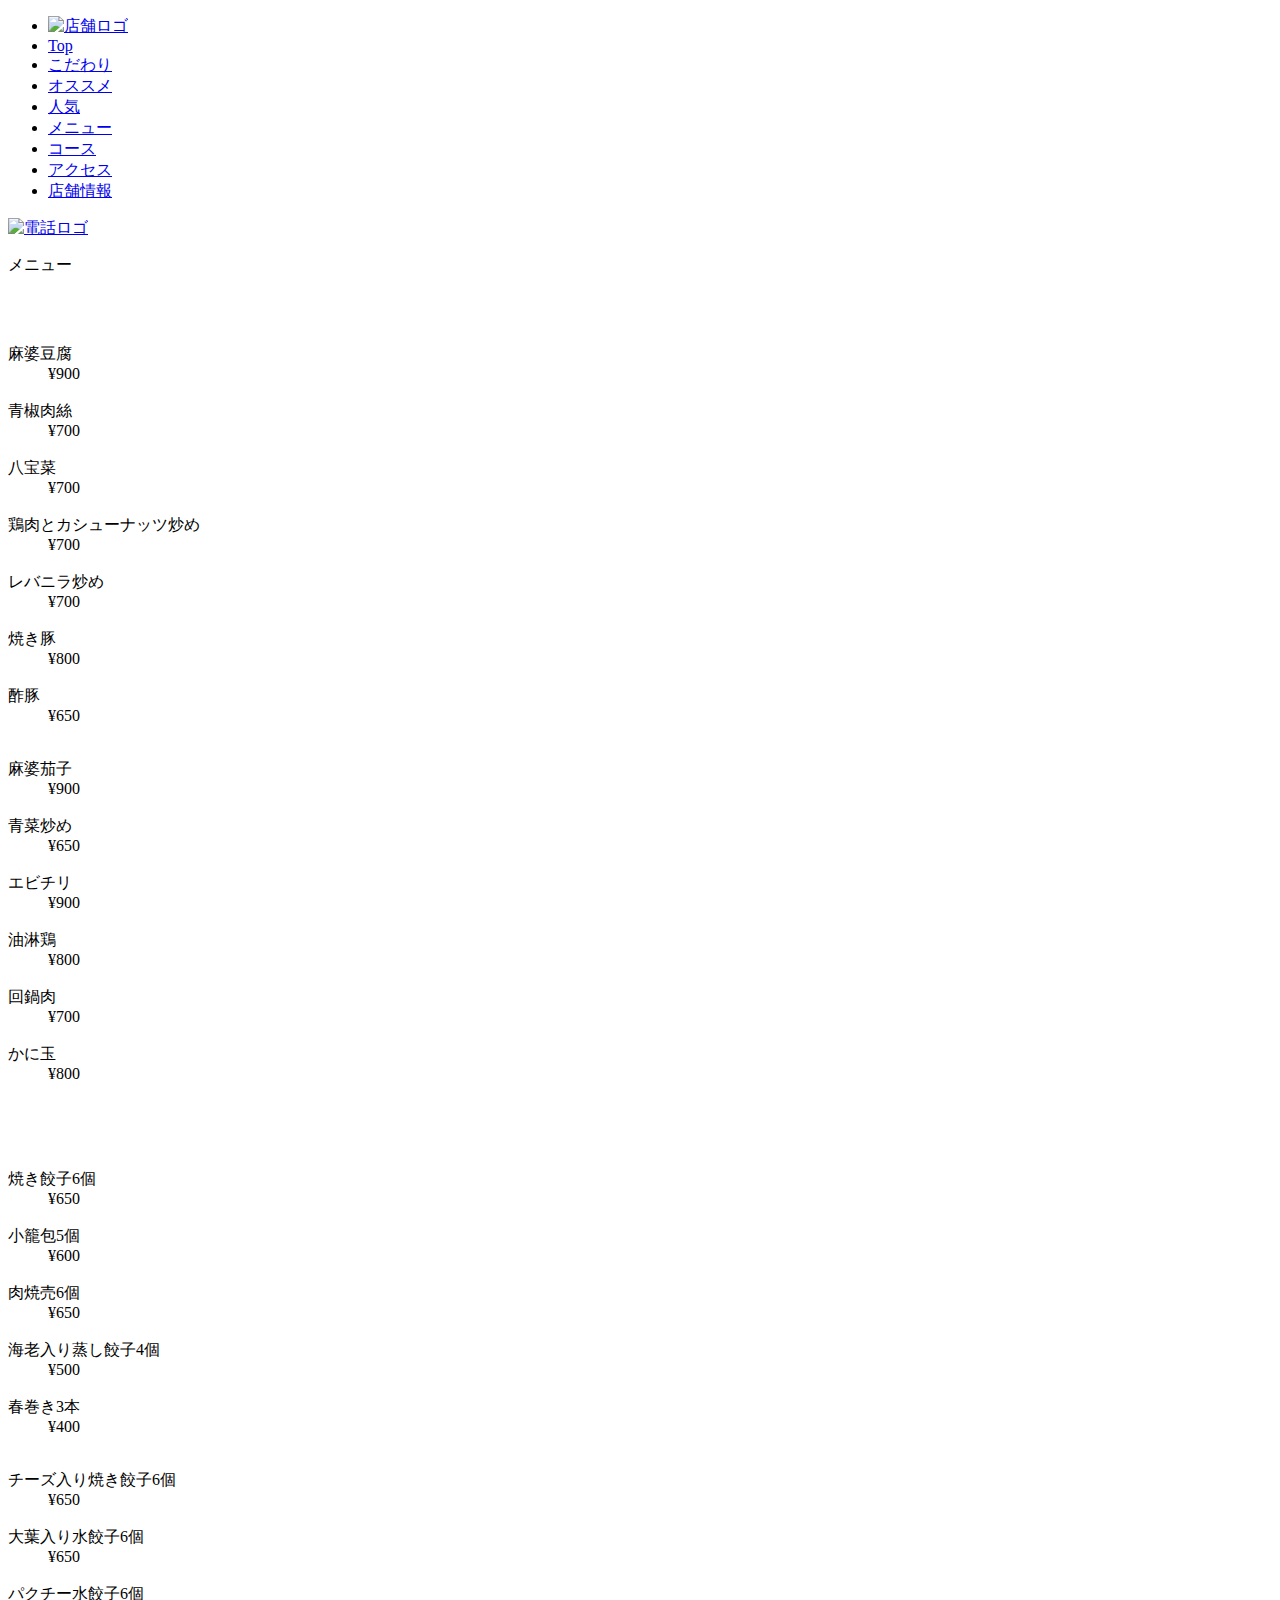
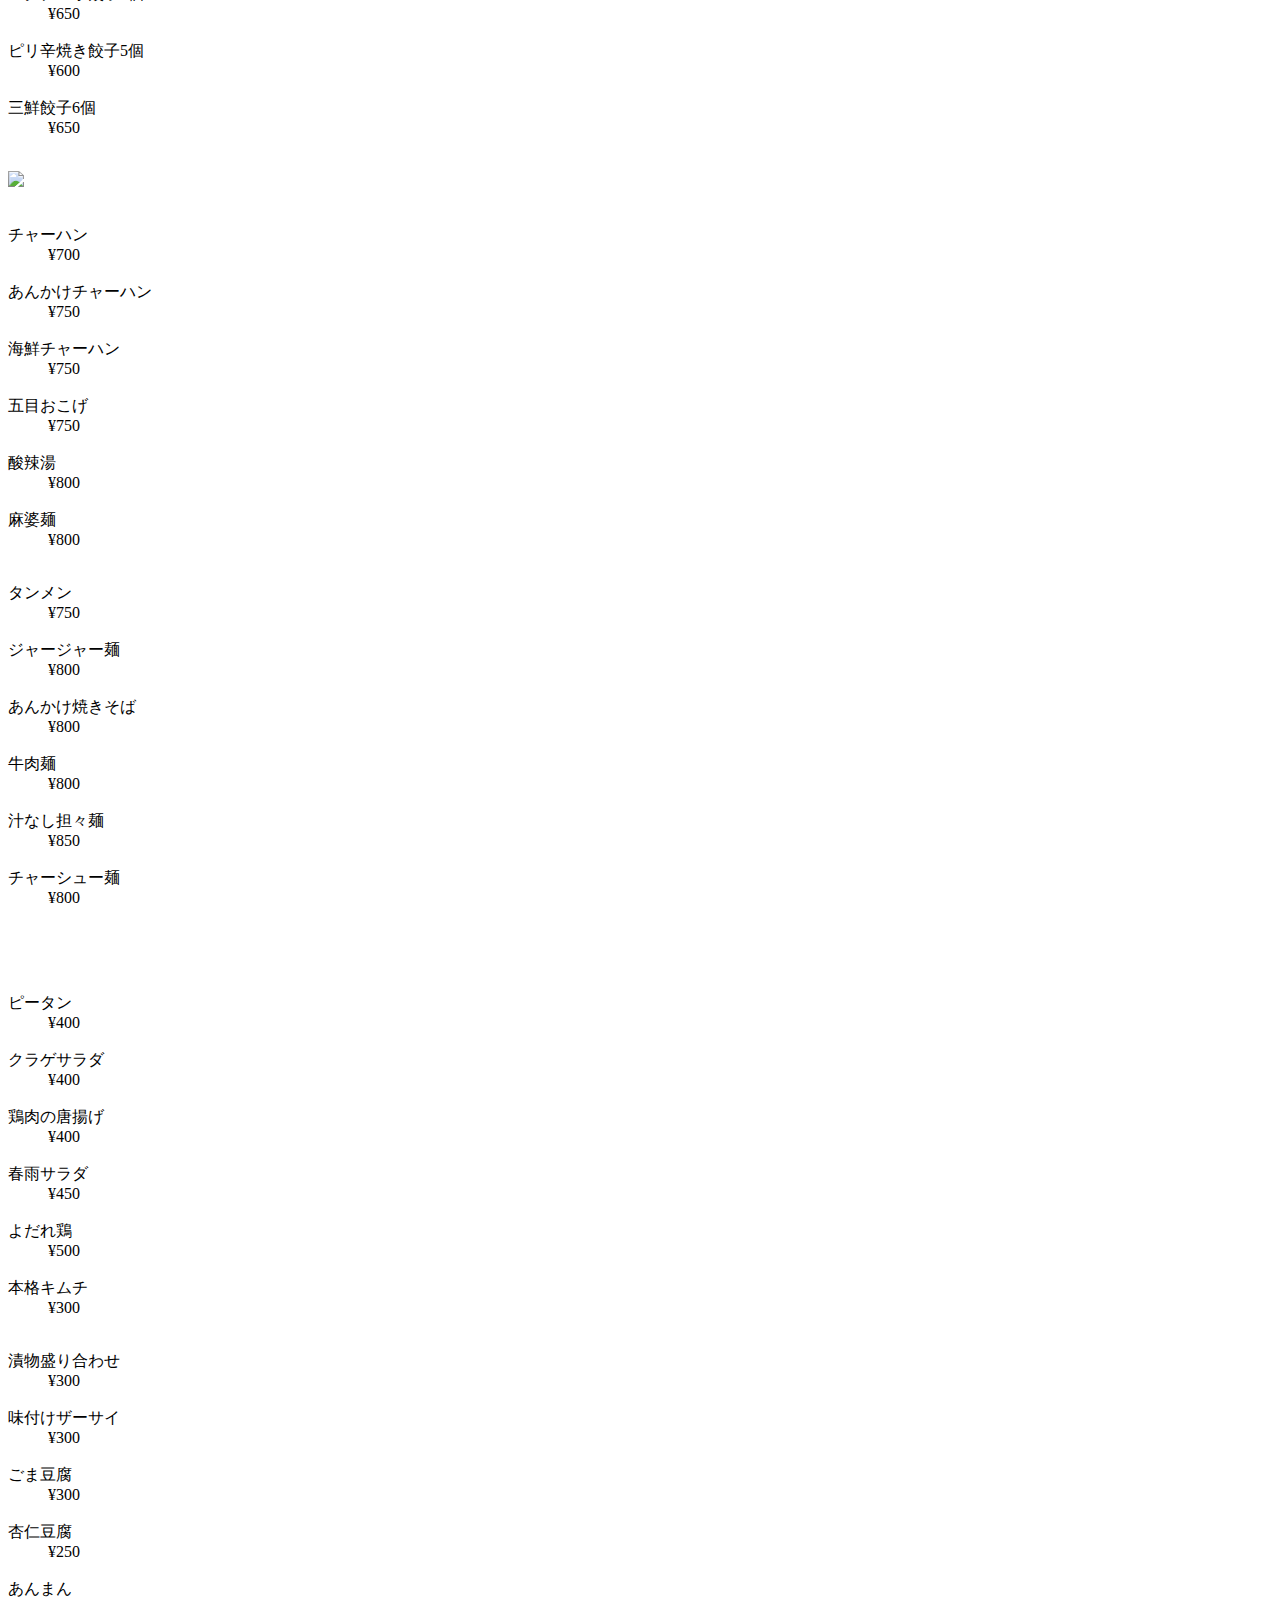
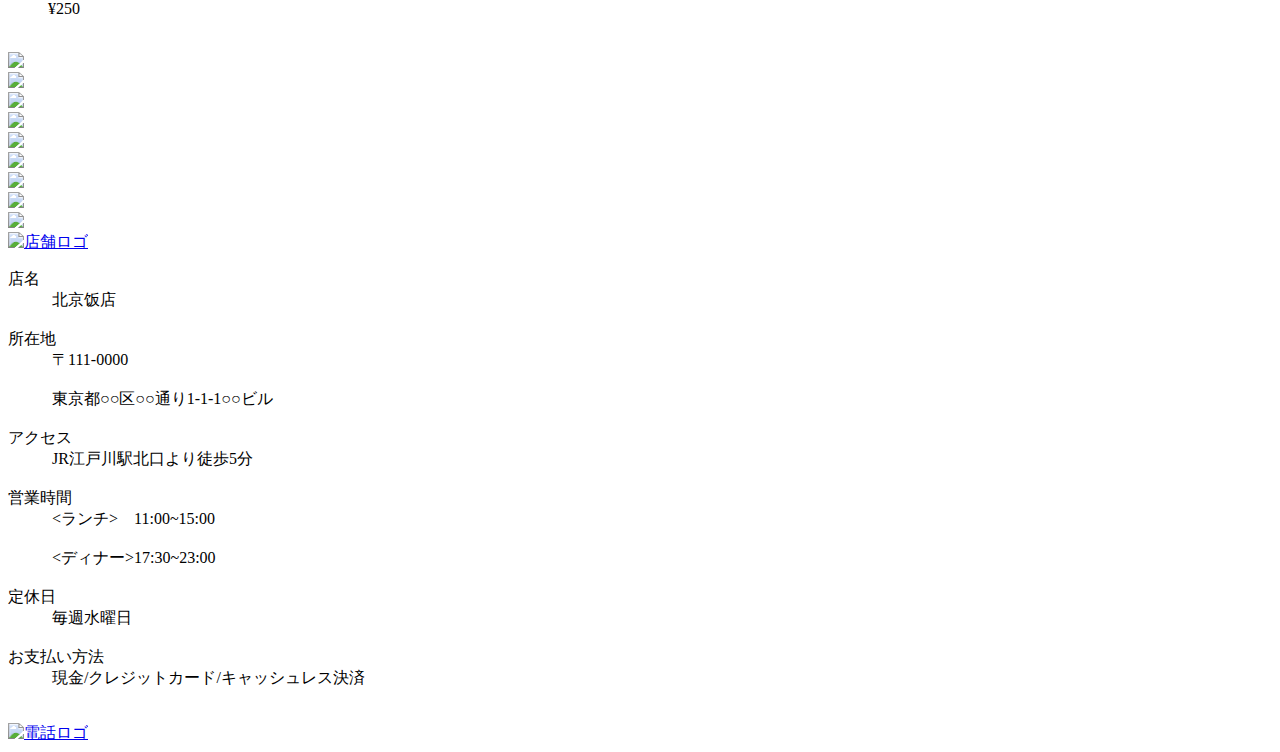
==== menus.html @ 807fe733 "Create menus.html" ====
<!DOCTYPE html>
<html>
<head>
  <meta charset="utf-8">
  <meta name="viewport" content=""width=device-width, initial-scale=1.0"">
  <title> メニュー</title>
  <link rel="stylesheet" href="menus.css">
  <link href="https://fonts.googleapis.com/css2?family=Noto+Serif+JP:wght@500&family=Sawarabi+Gothic&display=swap" rel="stylesheet">
  <script src="https://kit.fontawesome.com/7ccfa00b7f.js" crossorigin="anonymous"></script>
  <link rel="stylesheet" href="https://cdn.jsdelivr.net/bxslider/4.2.12/jquery.bxslider.css">
  <script src="https://ajax.googleapis.com/ajax/libs/jquery/3.1.1/jquery.min.js"></script>
  <script src="https://cdn.jsdelivr.net/bxslider/4.2.12/jquery.bxslider.min.js"></script>

  <script>
    $(document).ready(function(){
      $('.slider').bxSlider();
    });
  </script>


</head>
  <body>
    <div class="top">
      <div class="topmain">
        <div class="top1">
          <div class="topbar">
            <ul>
              <li>
                <div class="reslogo">
                  <a href="index.html">
                   <img src="reslogonew.png" alt="店舗ロゴ">
                  </a>
                </div>
               </li>
              <li><a href="index.html#top2" class="bar">Top</a></li>
              <li><a href="index.html#commitment" class="bar">こだわり</a></li>
              <li><a href="index.html#recommend" class="bar">オススメ</a></li>
              <li><a href="index.html#popularboxes" class="bar">人気</a></li>
              <li><a href="index.html#menu" class="bar">メニュー</a></li>
              <li><a href="index.html#course" class="bar">コース</a></li>
              <li><a href="index.html#access" class="bar">アクセス</a></li>
              <li><a href="index.html#info" class="bar">店舗情報</a></li>
            </ul>
              <a href="#"><img src="tellogo.png" alt="電話ロゴ" class="tel"></a>
          </div>
        </div>
      </div>
    </div>
    <div class="main">
      <div class="mainwrapper">
        <p class="underline2">メニュー</p>
        <div class="menubox">
          <div class="menuboxleft">
            <img src="カシューナッツ.jpg" alt="">
          </div>
          <div class="menuboxright">
            <img src="定番.png" alt="">
          </div>
        </div>
      </div>
      <div class="menulist">
        <div class="menulistleft half">
          <dl class="menu_price">
             <dt>麻婆豆腐</dt>
             <dd>¥900</dd>
             <br>
             <dt>青椒肉絲</dt>
             <dd>¥700</dd>
             <br>
             <dt>八宝菜</dt>
             <dd>¥700</dd>
             <br>
             <dt>鶏肉とカシューナッツ炒め</dt>
             <dd>¥700</dd>
             <br>
             <dt>レバニラ炒め</dt>
             <dd>¥700</dd>
             <br>
             <dt>焼き豚</dt>
             <dd>¥800</dd>
             <br>
             <dt>酢豚</dt>
             <dd>¥650</dd>
             <br>
          </dl>
        </div>
        <div class="menulistright half">
          <dl class="menu_price">
             <dt>麻婆茄子</dt>
             <dd>¥900</dd>
             <br>
             <dt>青菜炒め</dt>
             <dd>¥650</dd>
             <br>
             <dt>エビチリ</dt>
             <dd>¥900</dd>
             <br>
             <dt>油淋鶏</dt>
             <dd>¥800</dd>
             <br>
             <dt>回鍋肉</dt>
             <dd>¥700</dd>
             <br>
             <dt>かに玉</dt>
             <dd>¥800</dd>
             <br>
          </dl>
        </div>
      </div>
      <div class="menubox">
        <div class="menuboxleft2">
          <img src="点心.png" alt="">
        </div>
        <div class="menuboxright2">
          <img src="小籠包.jpg" alt="">
        </div>
      </div>
      <div class="menulist2">
        <div class="menulistleft half">
          <dl class="menu_price2">
             <dt>焼き餃子6個</dt>
             <dd> ¥650</dd>
             <br>
             <dt>小籠包5個</dt>
             <dd> ¥600</dd>
             <br>
             <dt>肉焼売6個</dt>
             <dd> ¥650</dd>
             <br>
             <dt>海老入り蒸し餃子4個</dt>
             <dd> ¥500</dd>
             <br>
             <dt>春巻き3本</dt>
             <dd> ¥400</dd>
             <br>
          </dl>
        </div>
        <div class="menulistright half">
          <dl class="menu_price2">
             <dt>チーズ入り焼き餃子6個</dt>
             <dd> ¥650</dd>
             <br>
             <dt>大葉入り水餃子6個</dt>
             <dd> ¥650</dd>
             <br>
             <dt>パクチー水餃子6個</dt>
             <dd> ¥650</dd>
             <br>
             <dt>ピリ辛焼き餃子5個</dt>
             <dd> ¥600</dd>
             <br>
             <dt>三鮮餃子6個</dt>
             <dd> ¥650</dd>
             <br>
          </dl>
        </div>
      </div>
      <div class="menubox">
        <div class="menuboxleft">
          <img src="チャーハン.jpg" id="chaofan">
        </div>
        <div class="menuboxright">
          <img src="ご飯.png" alt="">
        </div>
      </div>
      <div class="menulist" id="chaofan">
        <div class="menulistleft half">
          <dl class="menu_price">
             <dt>チャーハン</dt>
             <dd> ¥700</dd>
             <br>
             <dt>あんかけチャーハン</dt>
             <dd> ¥750</dd>
             <br>
             <dt>海鮮チャーハン</dt>
             <dd> ¥750</dd>
             <br>
             <dt>五目おこげ</dt>
             <dd> ¥750</dd>
             <br>
             <dt>酸辣湯</dt>
             <dd> ¥800</dd>
             <br>
             <dt>麻婆麺</dt>
             <dd> ¥800</dd>
             <br>
          </dl>
        </div>
        <div class="menulistright half">
          <dl class="menu_price">
             <dt>タンメン</dt>
             <dd> ¥750</dd>
             <br>
             <dt>ジャージャー麺</dt>
             <dd> ¥800</dd>
             <br>
             <dt>あんかけ焼きそば</dt>
             <dd> ¥800</dd>
             <br>
             <dt>牛肉麺</dt>
             <dd> ¥800</dd>
             <br>
             <dt>汁なし担々麺</dt>
             <dd> ¥850</dd>
             <br>
             <dt>チャーシュー麺</dt>
             <dd> ¥800</dd>
             <br>
          </dl>
        </div>
      </div>
      <div class="menubox">
        <div class="menuboxleft2">
          <img src="小皿.png" alt="">
        </div>
        <div class="menuboxright2">
          <img src="よだれどり.jpg" alt=""　class="pic4">
        </div>
      </div>
      <div class="menulist2">
        <div class="menulistleft half">
          <dl class="menu_price2">
             <dt>ピータン</dt>
             <dd> ¥400</dd>
             <br>
             <dt>クラゲサラダ</dt>
             <dd> ¥400</dd>
             <br>
             <dt>鶏肉の唐揚げ</dt>
             <dd> ¥400</dd>
             <br>
             <dt>春雨サラダ</dt>
             <dd> ¥450</dd>
             <br>
             <dt>よだれ鶏</dt>
             <dd> ¥500</dd>
             <br>
             <dt>本格キムチ</dt>
             <dd> ¥300</dd>
             <br>
          </dl>
        </div>
        <div class="menulistright half">
          <dl class="menu_price2">
             <dt>漬物盛り合わせ</dt>
             <dd> ¥300</dd>
             <br>
             <dt>味付けザーサイ</dt>
             <dd> ¥300</dd>
             <br>
             <dt>ごま豆腐</dt>
             <dd> ¥300</dd>
             <br>
             <dt>杏仁豆腐</dt>
             <dd> ¥250</dd>
             <br>
             <dt>あんまん</dt>
             <dd> ¥250</dd>
             <br>
          </dl>
        </div>
      </div>
    </div>
    <div class="slider">
     <div><img src="slidertop.jpg"></div>
     <div><img src="slider1.jpg"></div>
     <div><img src="slider2.jpg"></div>
     <div><img src="slider3.jpg"></div>
     <div><img src="胡麻団子.jpg"></div>
     <div><img src="青菜炒め.jpg"></div>
     <div><img src="レバニラ.jpg"></div>
     <div><img src="春巻き.jpg"></div>
     <div><img src="酸辣湯.jpg"></div>
    </div>
    <div class="info">
      <div class="infomain">
        <div class="infodetail">
          <a href="index.html">
           <img src="reslogonew.png" alt="店舗ロゴ" id="info">
          </a>
        </div>
        <dl class="infodetailcontents">
            <dt>店名</dt>
            <dd><span>&nbsp</span>北京饭店</dd>
            <br>
            <dt>所在地</dt>
            <dd><span>&nbsp</span>〒111-0000</dd>
            <dt>&nbsp</dt>
            <dd><span>&nbsp</span>東京都○○区○○通り1-1-1○○ビル</dd>
            <br>
            <dt>アクセス</dt>
            <dd><span>&nbsp</span>JR江戸川駅北口より徒歩5分</dd>
            <br>
            <dt>営業時間</dt>
            <dd><span>&nbsp</span><ランチ>　11:00~15:00</dd>
            <dt>&nbsp</dt>
            <dd><span>&nbsp</span><ディナー>17:30~23:00</dd>
            <br>
            <dt>定休日</dt>
            <dd><span>&nbsp</span>毎週水曜日</dd>
            <br>
            <dt>お支払い方法</dt>
            <dd><span>&nbsp</span>現金/クレジットカード/キャッシュレス決済</dd>
        </dl>
        <img src="line.png" alt="" class="line">
        <div class="infodetailcontents2">
          <a href="#"><img src="tellogo.png" alt="電話ロゴ" class="tel"></a>
        </div>
      </div>
    </div>
    <div id="page_top"><a href="#"></a>
    </div>
  </body>
</html>
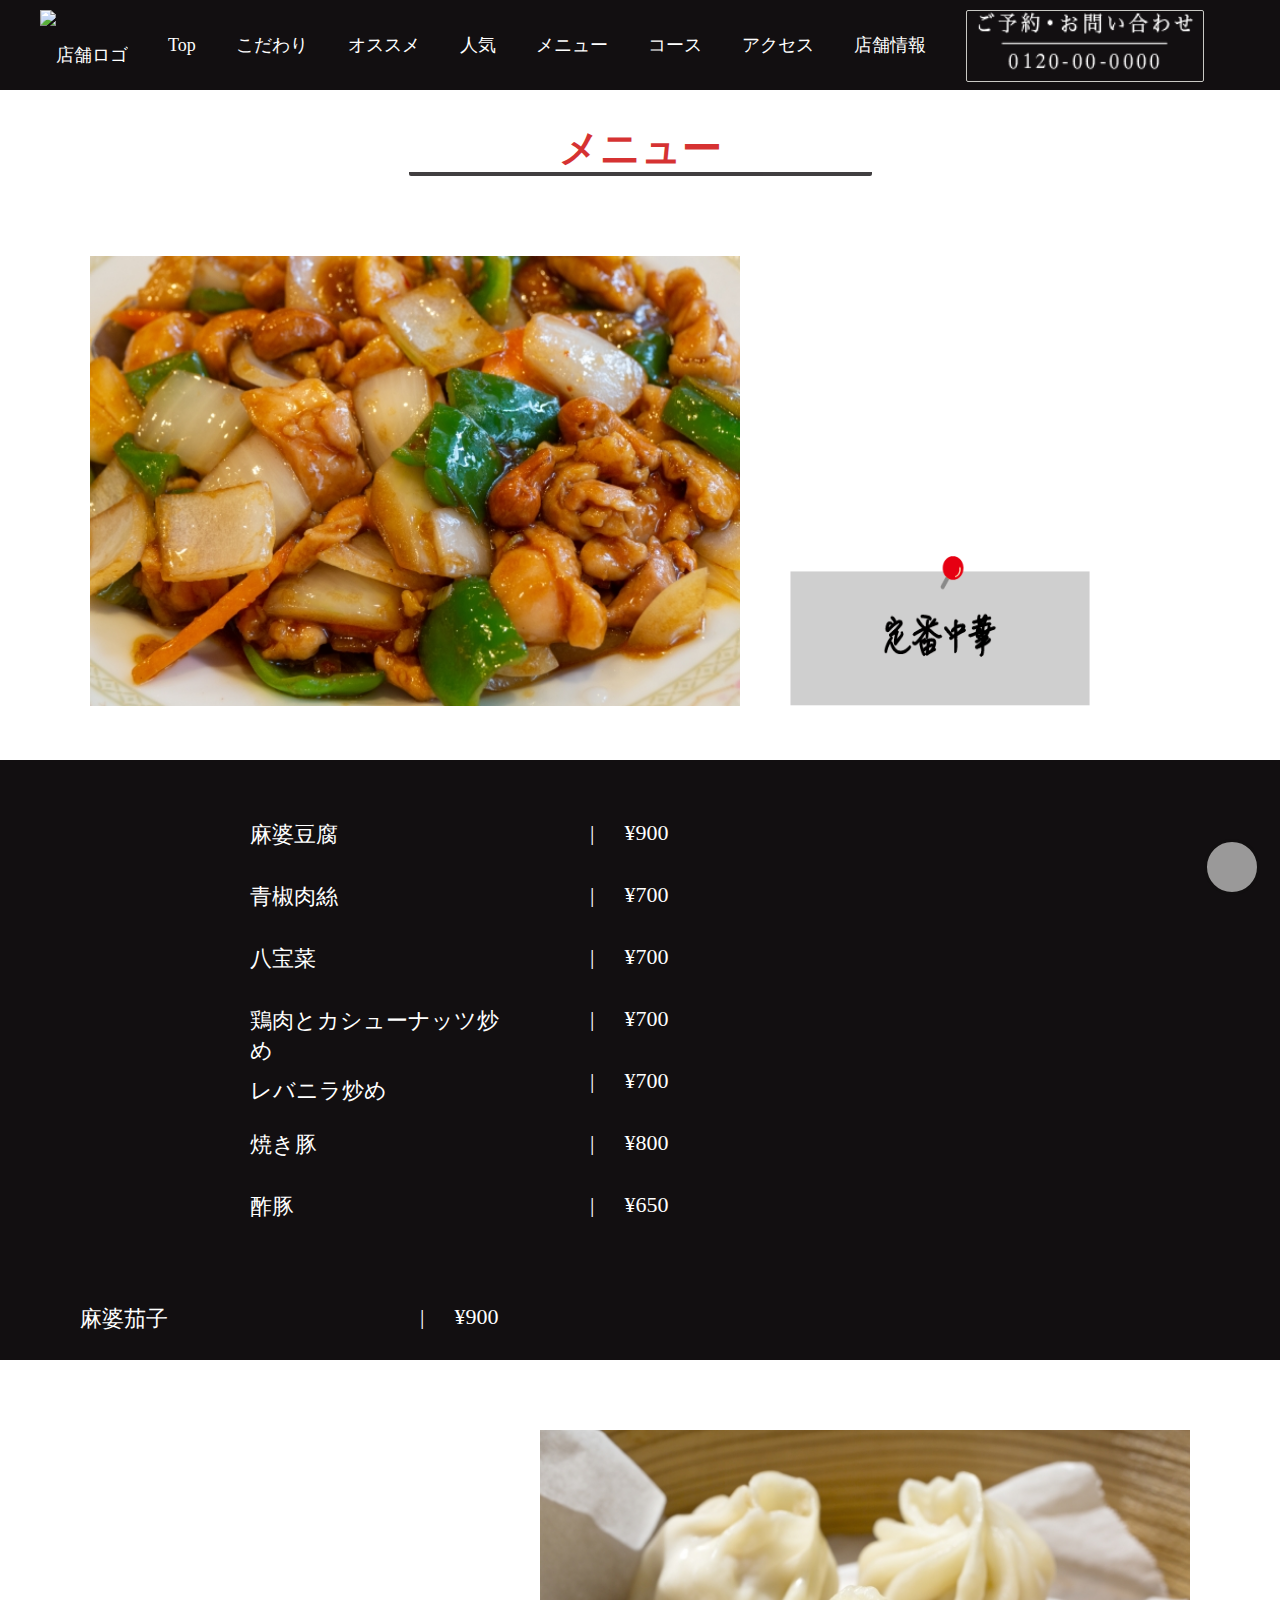
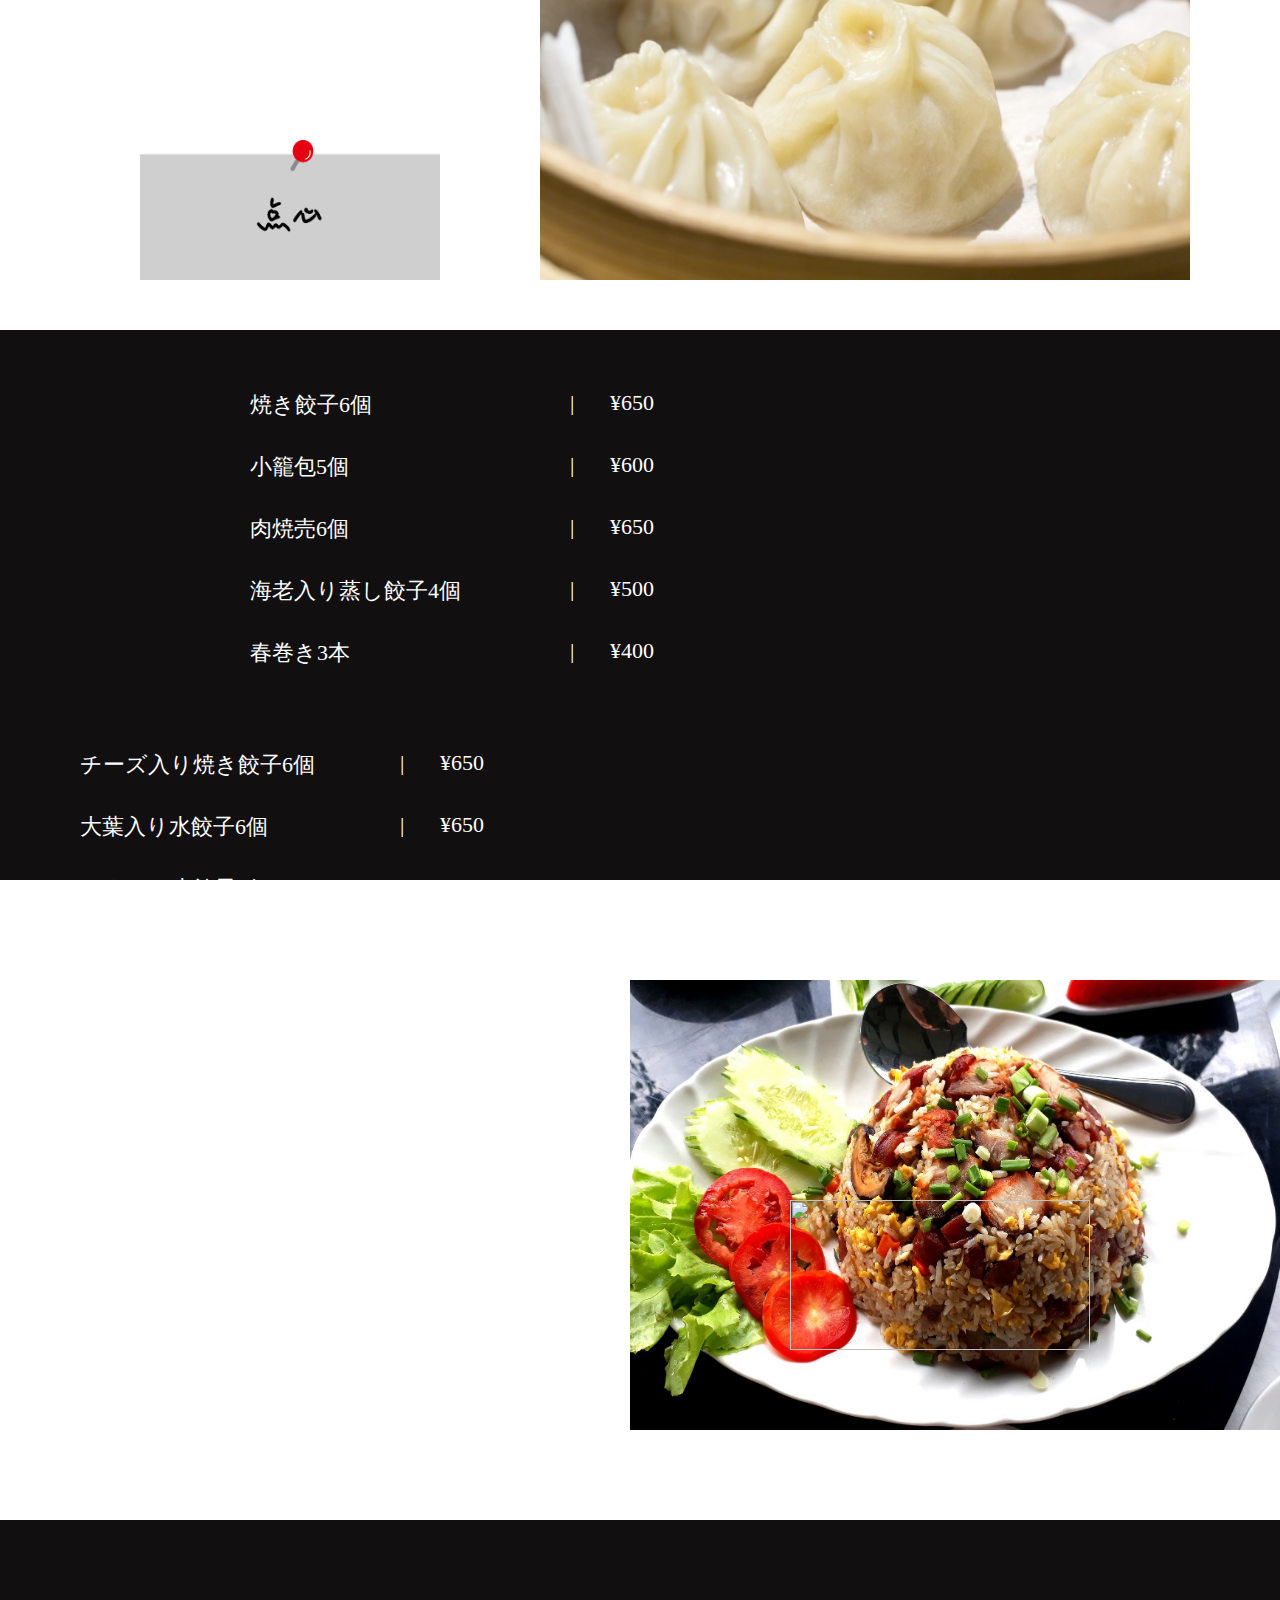
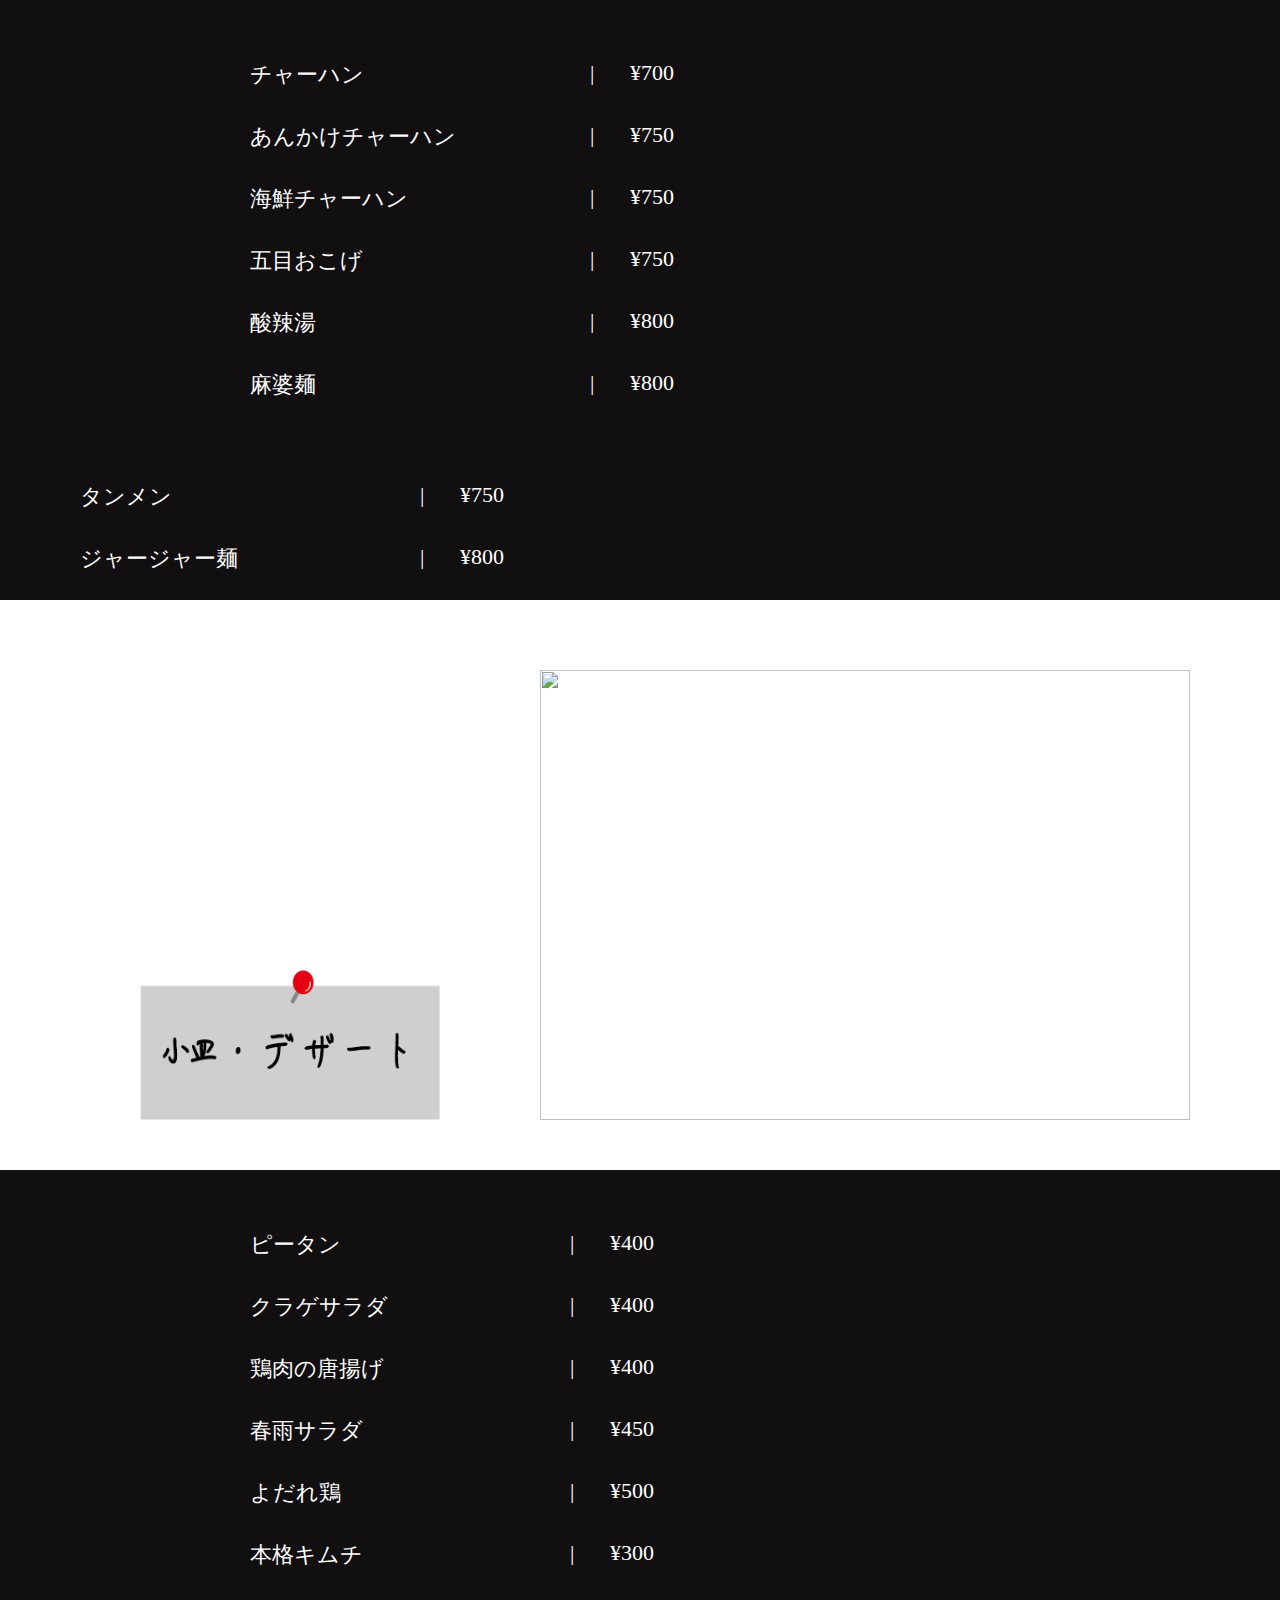
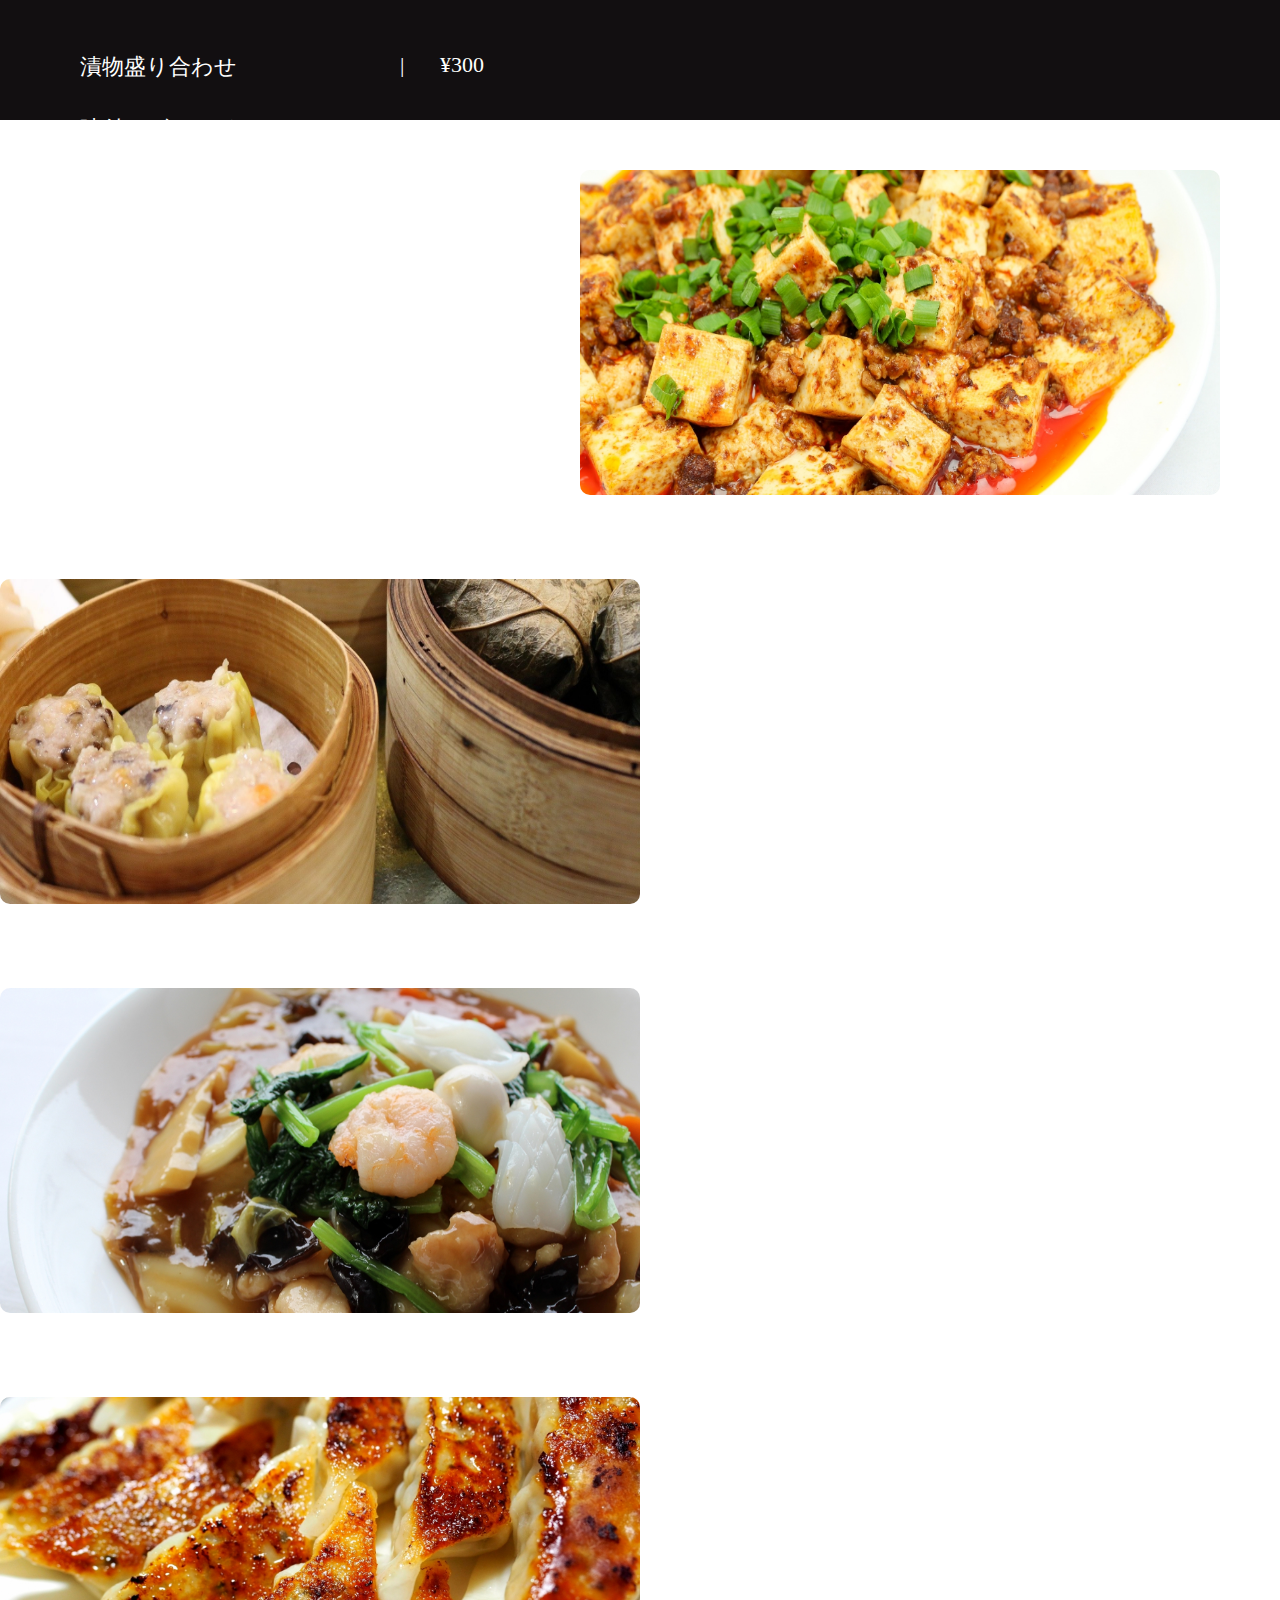
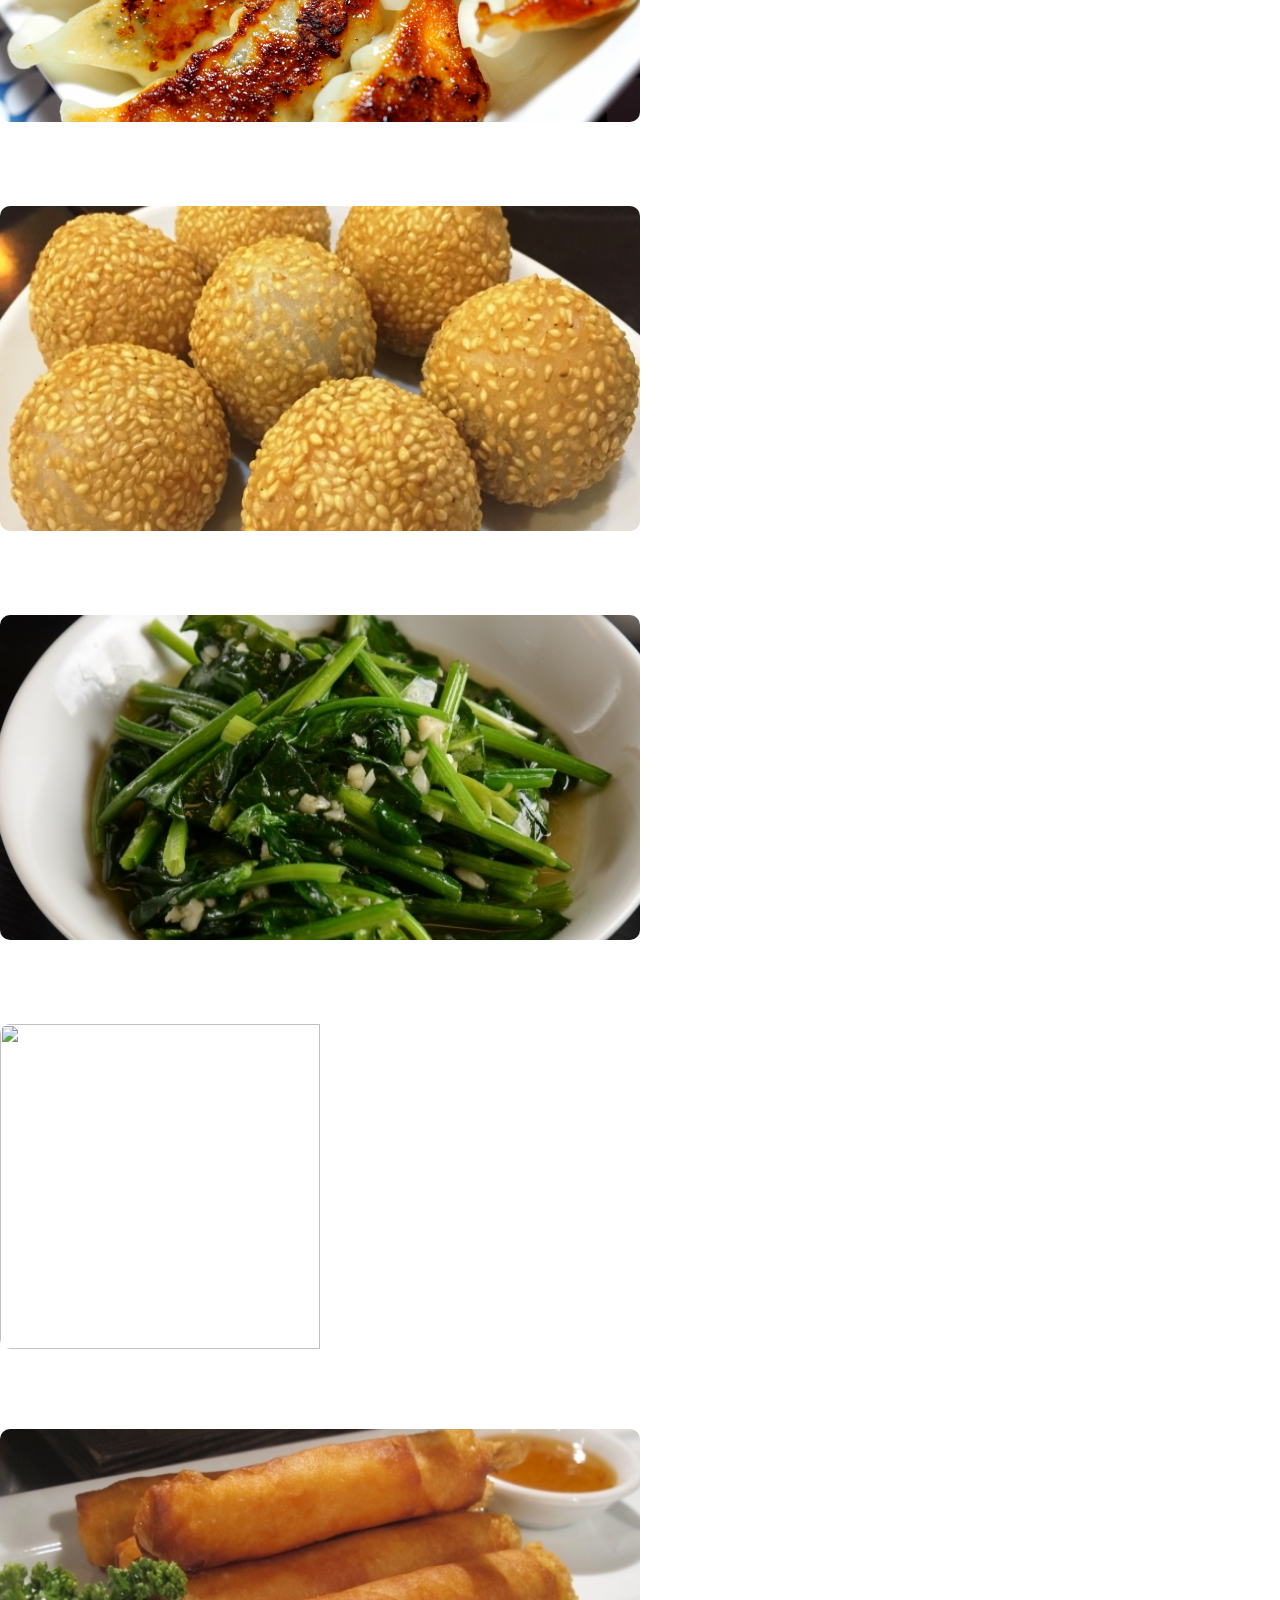
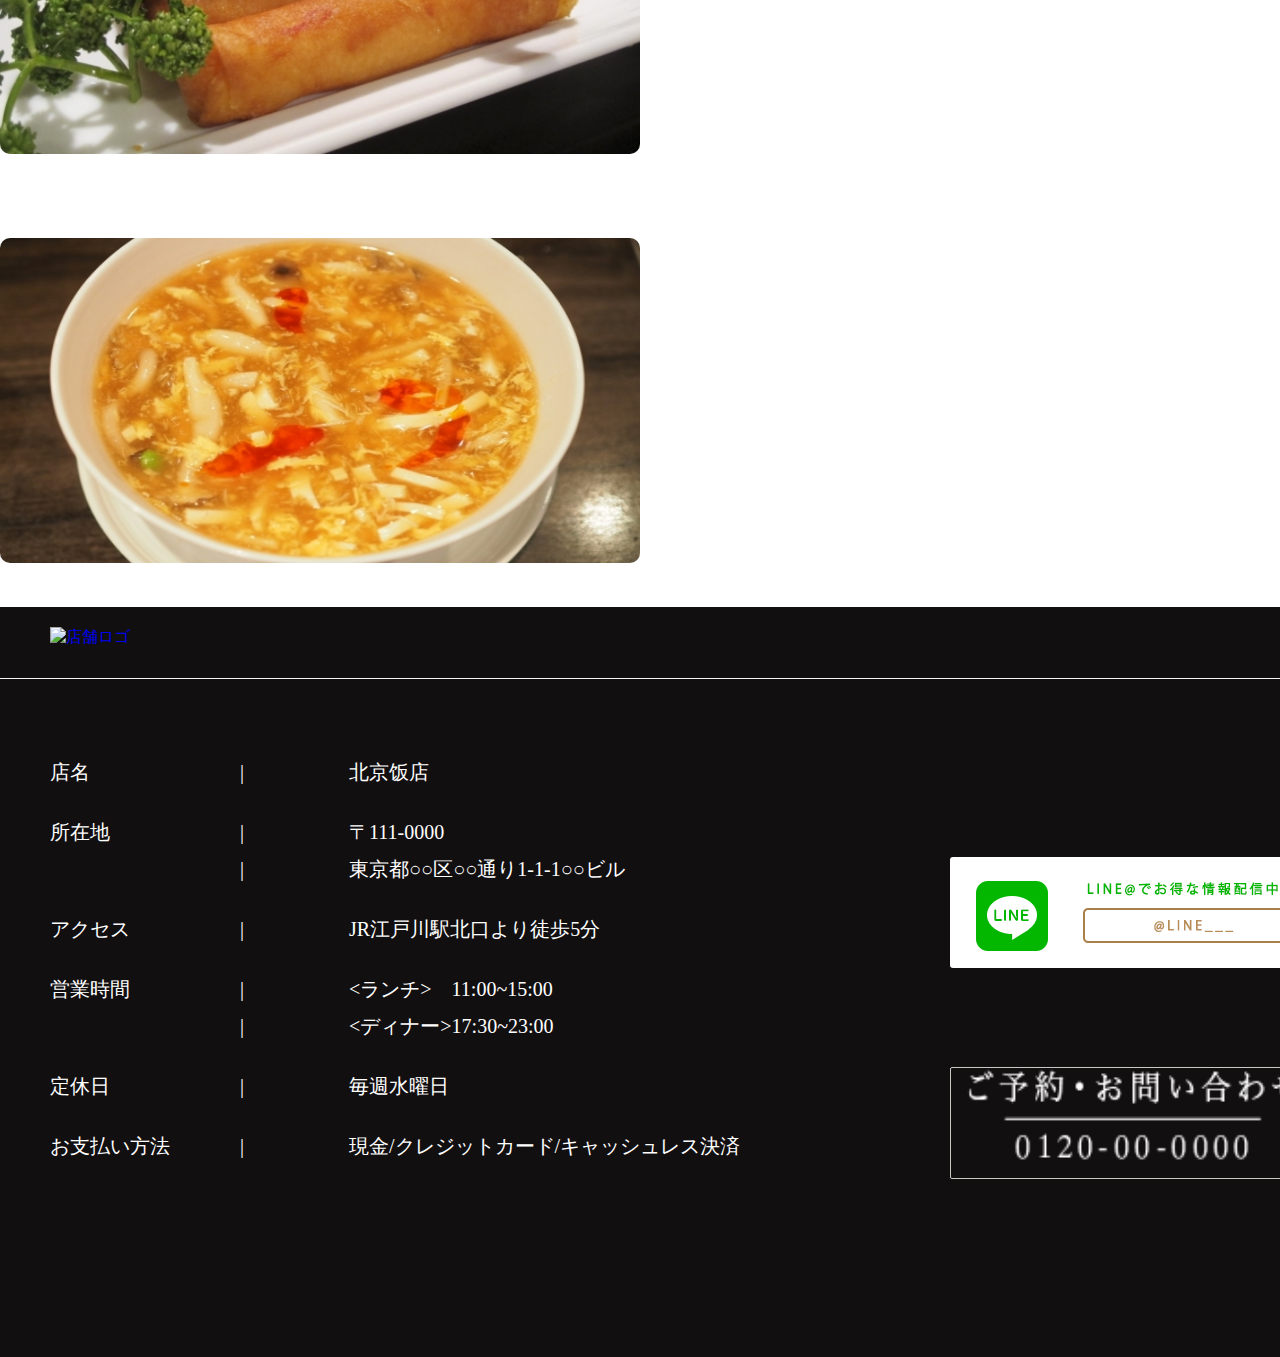
==== commit e07ee102: "Update menus.html" ====
--- a/menus.html
+++ b/menus.html
@@ -28,7 +28,7 @@
               <li>
                 <div class="reslogo">
                   <a href="index.html">
-                   <img src="reslogonew.png" alt="店舗ロゴ">
+                   <img src="https://github.com/yuanhua-c/chineserestaurant/blob/master/reslogonew.png?raw=true" alt="店舗ロゴ">
                   </a>
                 </div>
                </li>
@@ -276,7 +276,7 @@
       <div class="infomain">
         <div class="infodetail">
           <a href="index.html">
-           <img src="reslogonew.png" alt="店舗ロゴ" id="info">
+           <img src="https://github.com/yuanhua-c/chineserestaurant/blob/master/reslogonew.png?raw=true" alt="店舗ロゴ" id="info">
           </a>
         </div>
         <dl class="infodetailcontents">
--- a/menus.css
+++ b/menus.css
@@ -0,0 +1,339 @@
+a {
+  text-decoration: none;
+}
+
+* {
+  margin: auto;
+}
+
+li {
+  list-style: none;
+}
+
+.top {
+  width: 100%;
+  height: auto;
+  background-color: #120f11;
+}
+
+.top1 {
+  height: 90px;
+  margin: auto;
+  width: 1400px;
+}
+
+.topbar {
+  float: left;
+}
+
+.topbar ul {
+  float: left;
+}
+
+.topbar li {
+  float: left;
+  margin-right: 40px;
+  line-height: 90px;
+}
+
+.topbar li a {
+  color: white;
+  font-family: serif;
+  font-size: 18px;
+}
+
+.bar:hover {
+  border-bottom: 1px solid white;
+}
+
+.reslogo img {
+  height: 70px;
+  margin-top: 10px;
+}
+
+.reslogo {
+  height: 90px;
+}
+
+.tel{
+  height: 70px;
+  margin-top: 10px;
+  border: 1px solid #c9c9c4;
+  border-radius: 2px;
+}
+
+.main {
+  width: 100%;
+}
+
+.mainwrapper {
+  width: 1200px;
+  margin: auto;
+  height: 650px;
+  text-align:center;
+}
+
+.mainwrapper p {
+  font-size: 40px;
+  text-align: center;
+  display: inline-block;
+  color: #cc0000;
+  padding-top: 30px;
+  margin-bottom: 60px;
+  padding-left: 150px;
+  padding-right: 150px;
+  font-weight: bold;
+}
+
+.underline2 {
+  background:rgba(0, 0, 0, 0) linear-gradient(transparent 95%,  #120f11 0%);
+  opacity: 0.8;
+  border-radius: 2px;
+}
+
+.menubox {
+  width: 1200px;
+  height: 600px;
+  position: relative;
+  margin-top: 20px;
+}
+
+.menuboxleft {
+  width: 600px;
+  float: left;
+}
+
+.menuboxleft img {
+  width: 650px;
+  height: 450px;
+  margin-left: 50px;
+}
+
+.menuboxright img {
+  width: 300px;
+  height: 150px;
+  position: absolute;
+  top: 300px;
+  left: 750px;
+}
+
+.menuboxright p {
+  color: #120f11;
+  position: absolute;
+  top: 320px;
+  left: 670px;
+  text-align: left;
+}
+
+.menuboxright {
+  height: 600px;
+}
+
+.menulist {
+  background-color: #120f11;
+  color: white;
+  width: 100%;
+  height: 600px;
+  margin-top: 20px;
+}
+
+#chaofan {
+  padding-top: 80px;
+}
+
+.half {
+  width: 500px;
+  float: left;
+  font-size: 22px;
+  margin-top: 50px;
+}
+
+.menulistleft {
+  margin-left: 250px;
+}
+
+.menulistright {
+  margin-left: 80px;
+}
+
+dt {
+  float: left;
+  padding-top: 10px;
+  padding-right: 30px;
+  width: 270px;
+}
+
+dd::before {
+  content: "|";
+  padding-right: 30px;
+}
+
+dd {
+  padding-top: 10px;
+}
+
+.menulist span {
+  padding-left: 70px;
+}
+
+
+.menu_price2 dt {
+  float: left;
+  padding-top: 10px;
+  padding-right: 30px;
+  width: 250px;
+}
+
+.menuboxleft2 img {
+  width: 300px;
+  height: 150px;
+  position: absolute;
+  top: 350px;
+  left: 100px;
+}
+
+.menuboxright2 img {
+  width: 650px;
+  height: 450px;
+  position: absolute;
+  top: 50px;
+  left: 500px;
+}
+
+.menulist2 {
+  margin-top: -50px;
+  background-color: #120f11;
+  color: white;
+  width: 100%;
+  height: 550px;
+}
+
+.menulist2 span {
+  padding-left: 70px;
+}
+
+.menuboxright2 p {
+  color: #120f11;
+  position: absolute;
+  top: 400px;
+  left: 200px;
+  text-align: center;
+  font-size: 40px;
+}
+
+.info {
+  width: 100%;
+  position: relative;
+}
+
+.infomain {
+  margin: auto;
+  height: 750px;
+  background-color: #120f11;
+  color: white;
+}
+
+.infodetail {
+  text-align: left;
+  border-bottom: 1px solid #f6f6f6;
+}
+
+.infodetail img {
+  padding-top: 20px;
+  height: 80px;
+  margin-left: 50px;
+  margin-bottom: 30px;
+}
+
+.infodetailcontents {
+  color: white;
+  font-size: 20px;
+  margin-left: 50px;
+  text-align: left;
+  margin-top: 70px;
+  width: 860px;
+  float: left;
+}
+
+dt {
+  float: left;
+  margin-right: 40px;
+  width: 270px;
+}
+
+.infodetailcontents dt {
+  float: left;
+  margin-right: 40px;
+  width: 120px;
+}
+
+dd::before {
+  content: "|";
+}
+
+.infodetailcontents span {
+  margin-right: 70px;
+}
+
+.infodetailcontents2 img {
+  width: 365px;
+  height: 110px;
+  position: absolute;
+  top: 450px;
+  left: 950px;
+}
+
+.line {
+  position: absolute;
+  top: 250px;
+  left: 950px;
+  border-radius: 3px;
+}
+
+.slider {
+  margin-top: 10px;
+}
+
+.slider img {
+  width: 50%;
+  height: 325px;
+  border-radius: 10px;
+  margin-bottom: 40px;
+  margin-top: 40px;
+}
+
+
+#page_top{
+width: 50px;
+height: 50px;
+position: fixed;
+right: 20px;
+bottom: 5px;
+background: #f6f6f6;
+opacity: 0.6;
+border-radius: 50%;
+border: 3px solid #120f11;
+}
+#page_top a{
+position: relative;
+display: block;
+width: 50px;
+height: 50px;
+text-decoration: none;
+}
+#page_top a::before{
+font-family: "Font Awesome 5 Free";
+content: "\f102"; 
+font-weight: 900;
+font-size: 25px;
+color: #e60012;
+position: absolute;
+width: 25px;
+height: 25px;
+top: 0;
+bottom: 0;
+right: 0;
+left: 0;
+margin: auto;
+text-align: center;
+}
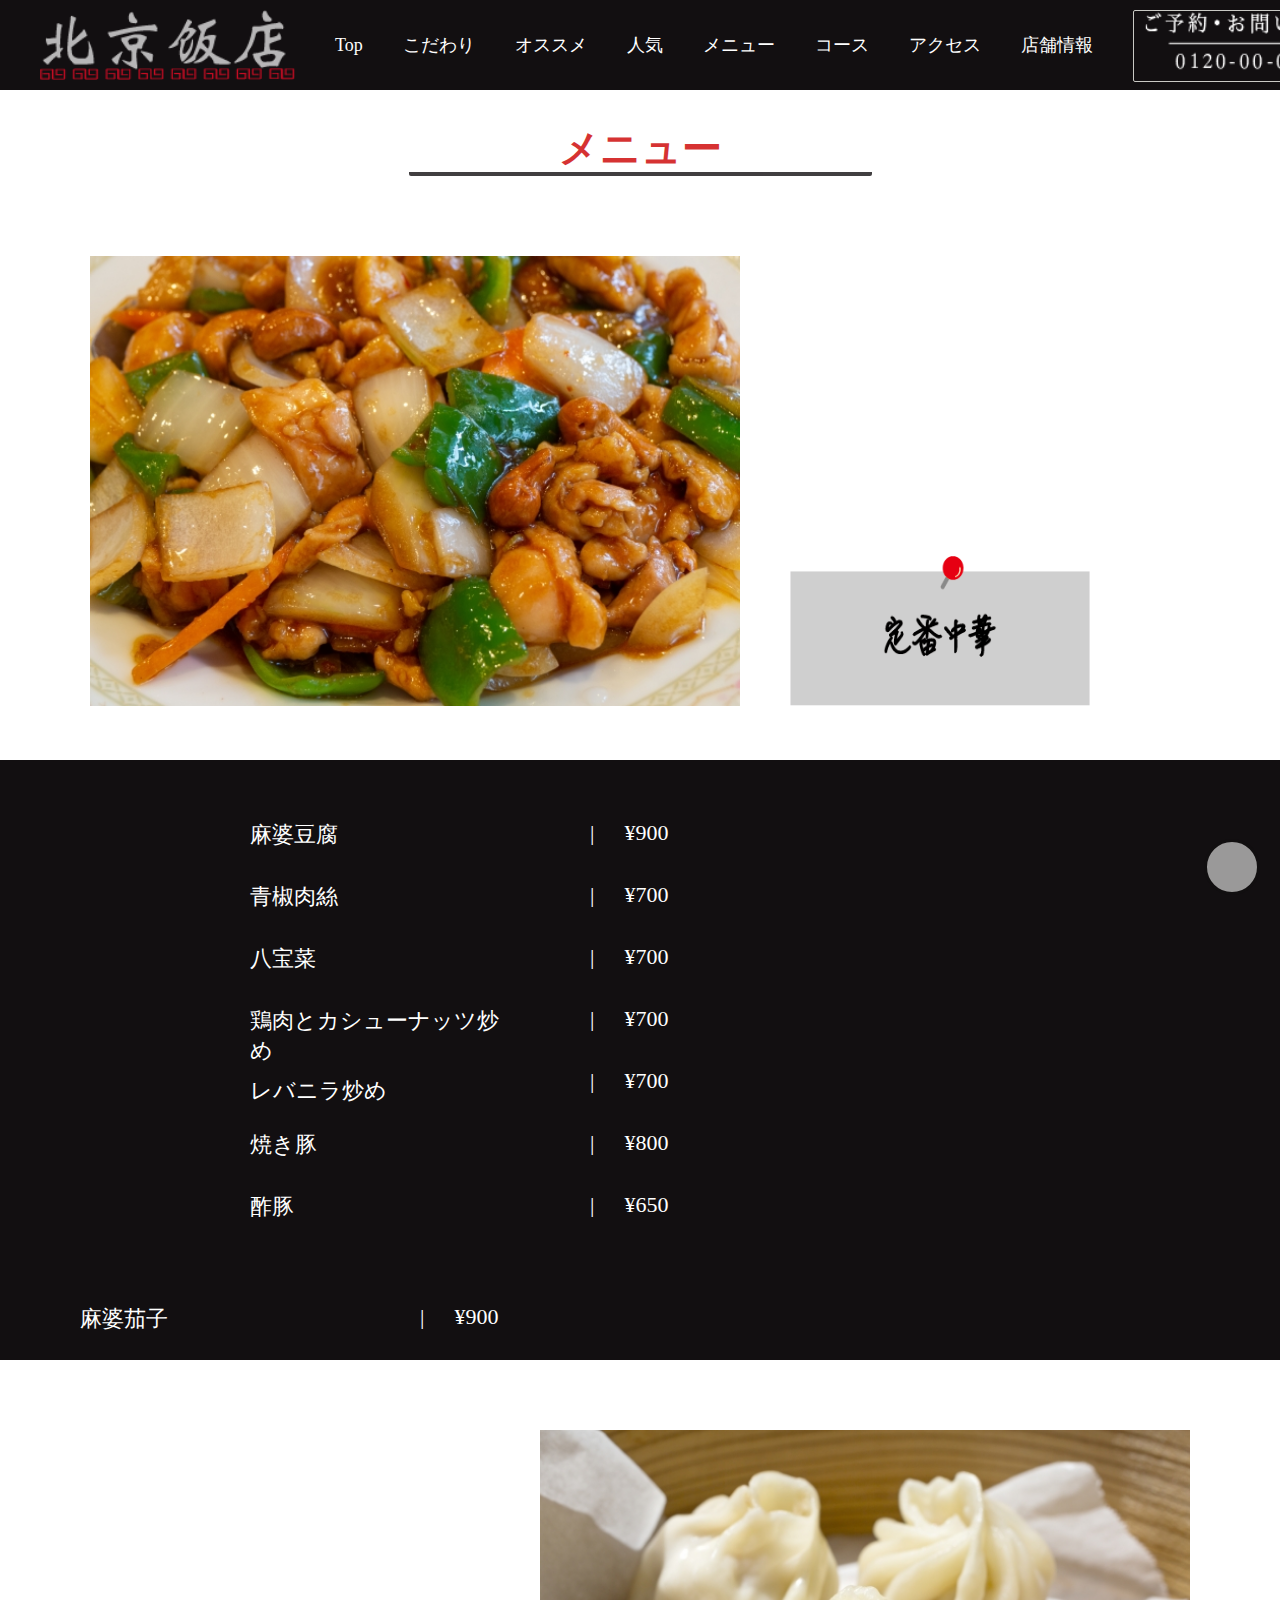
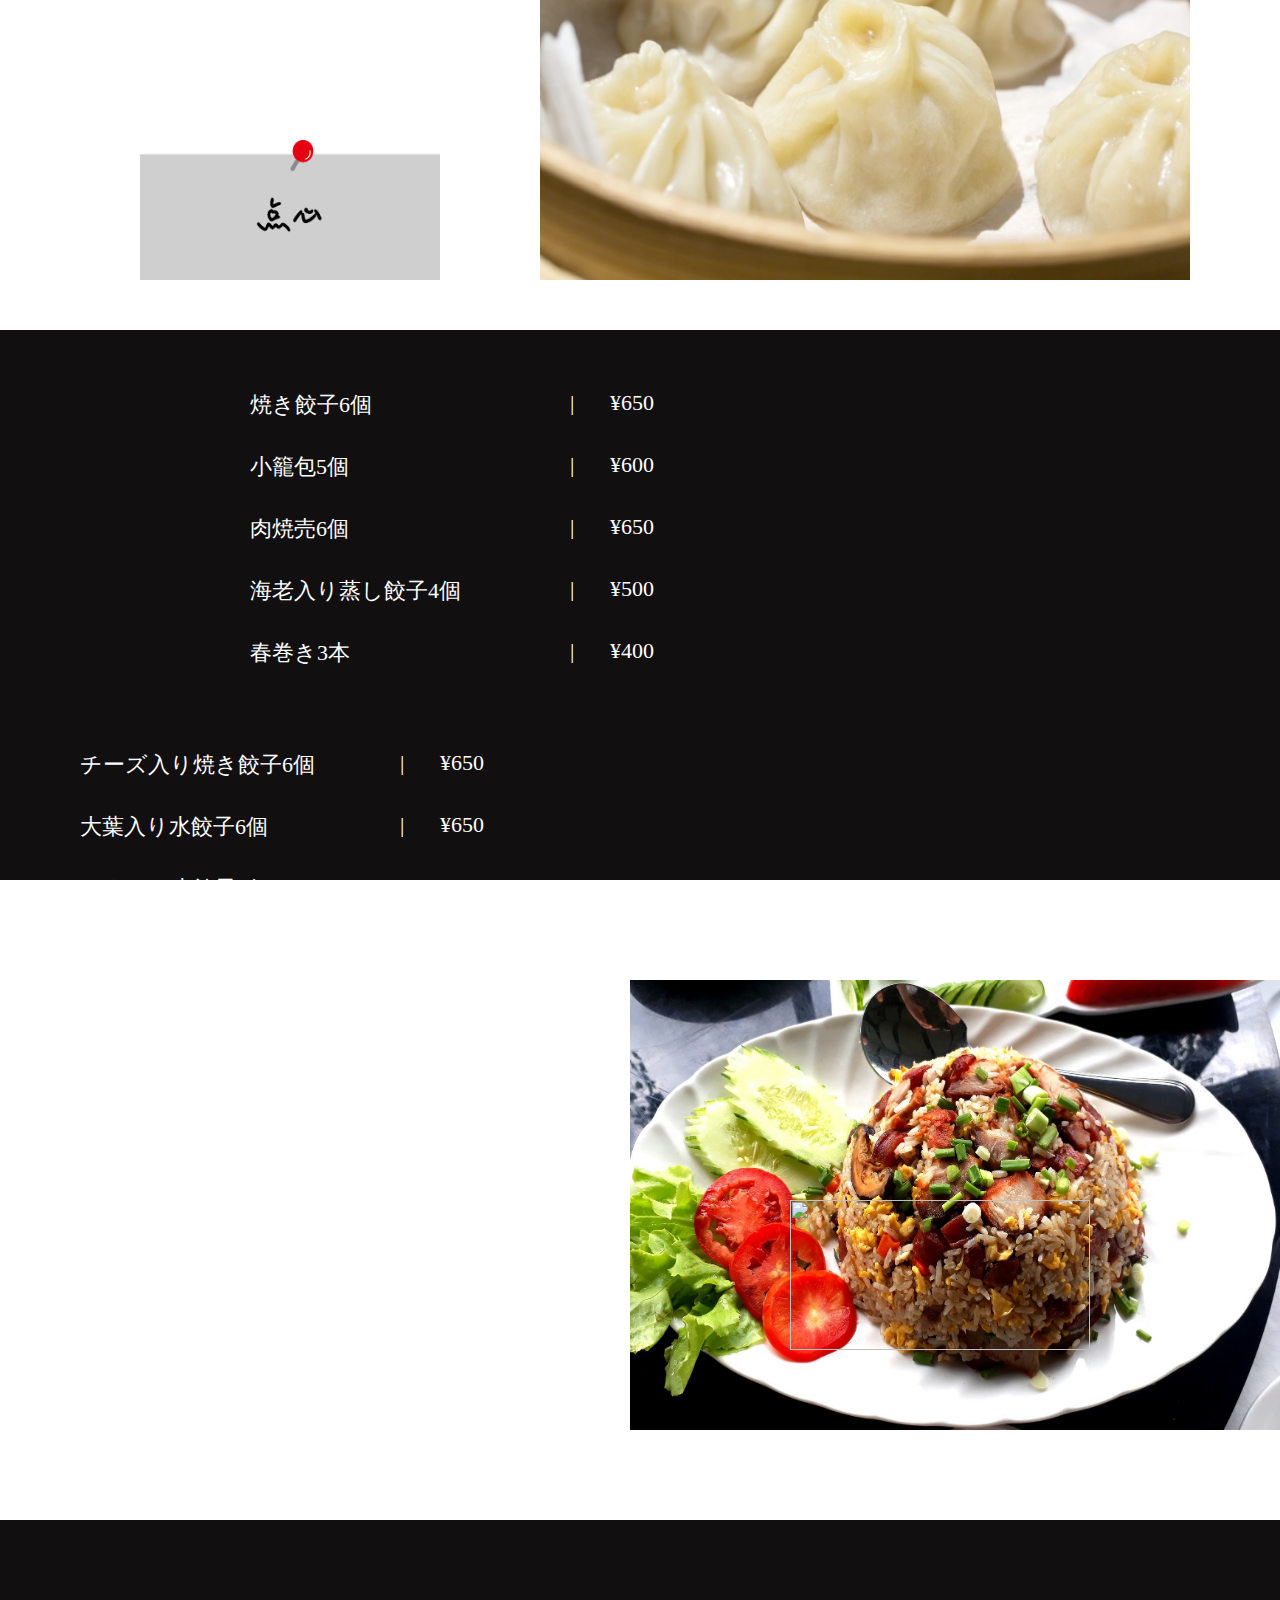
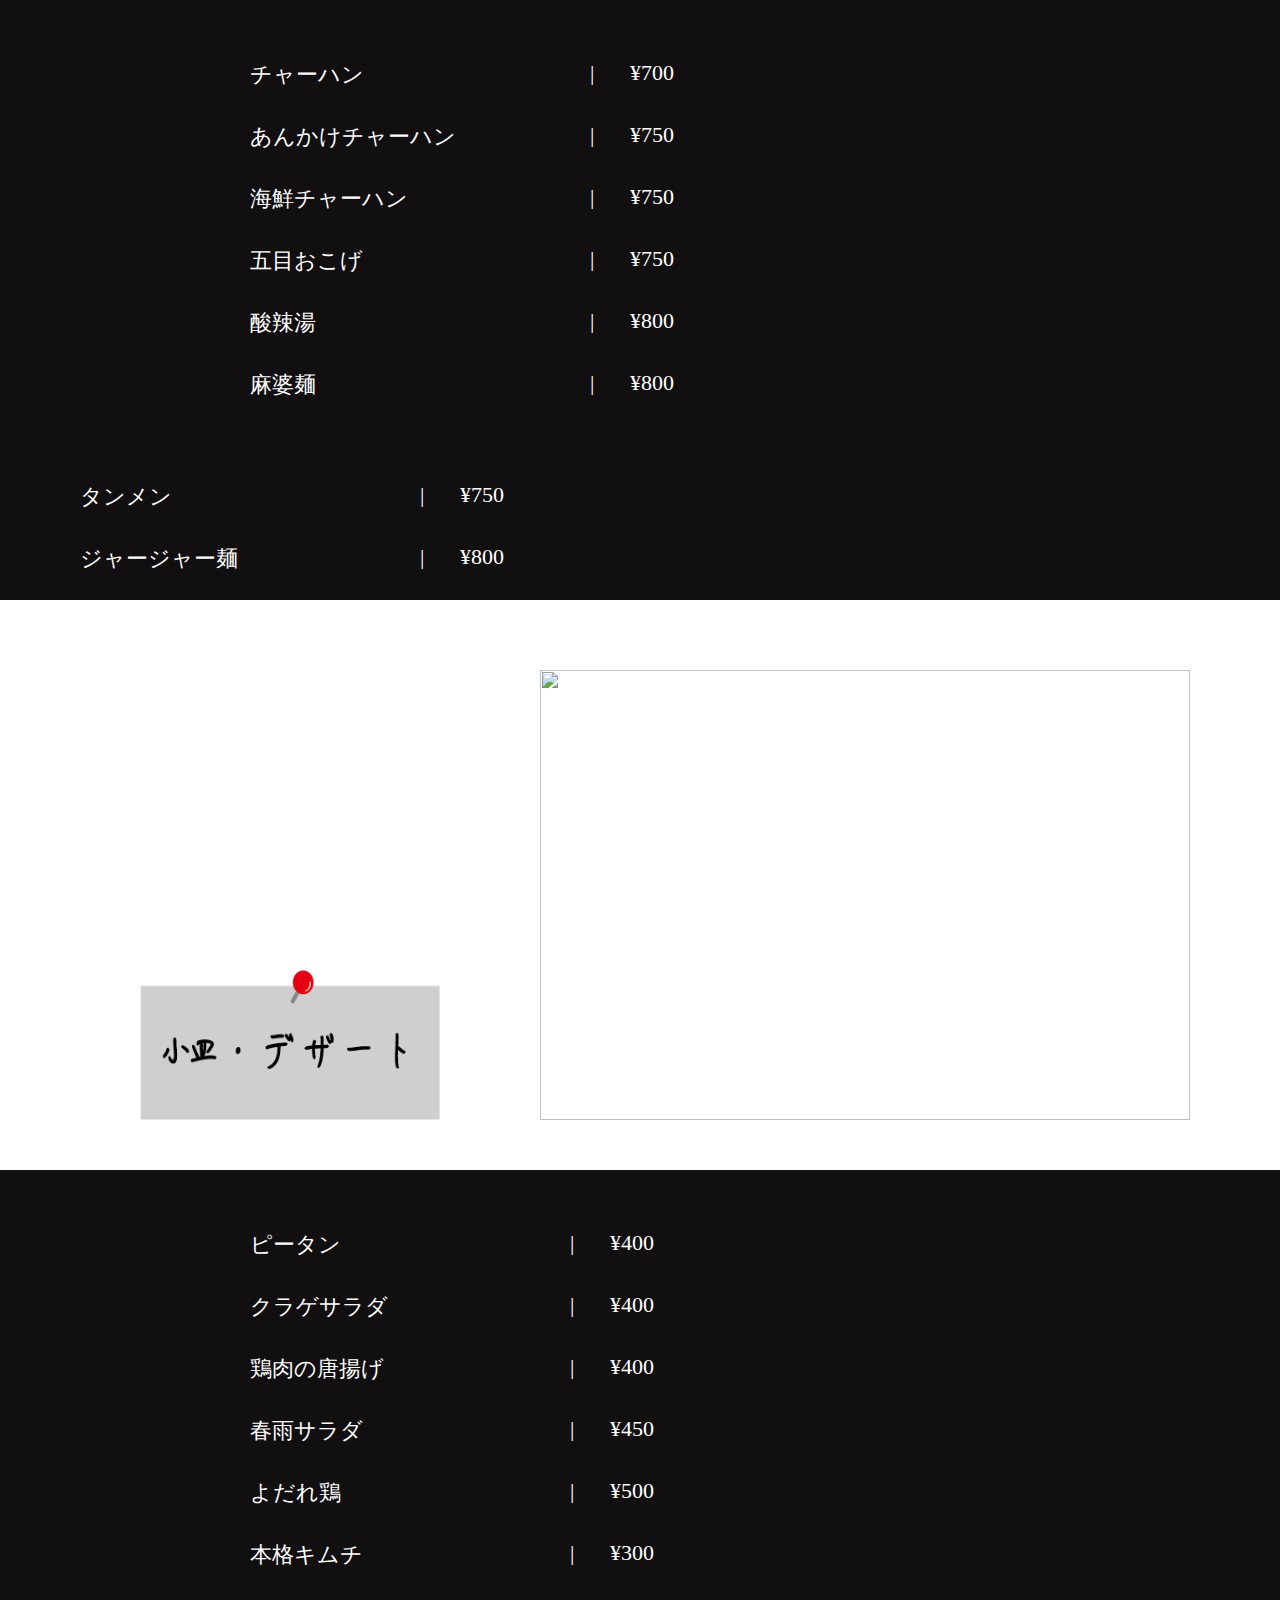
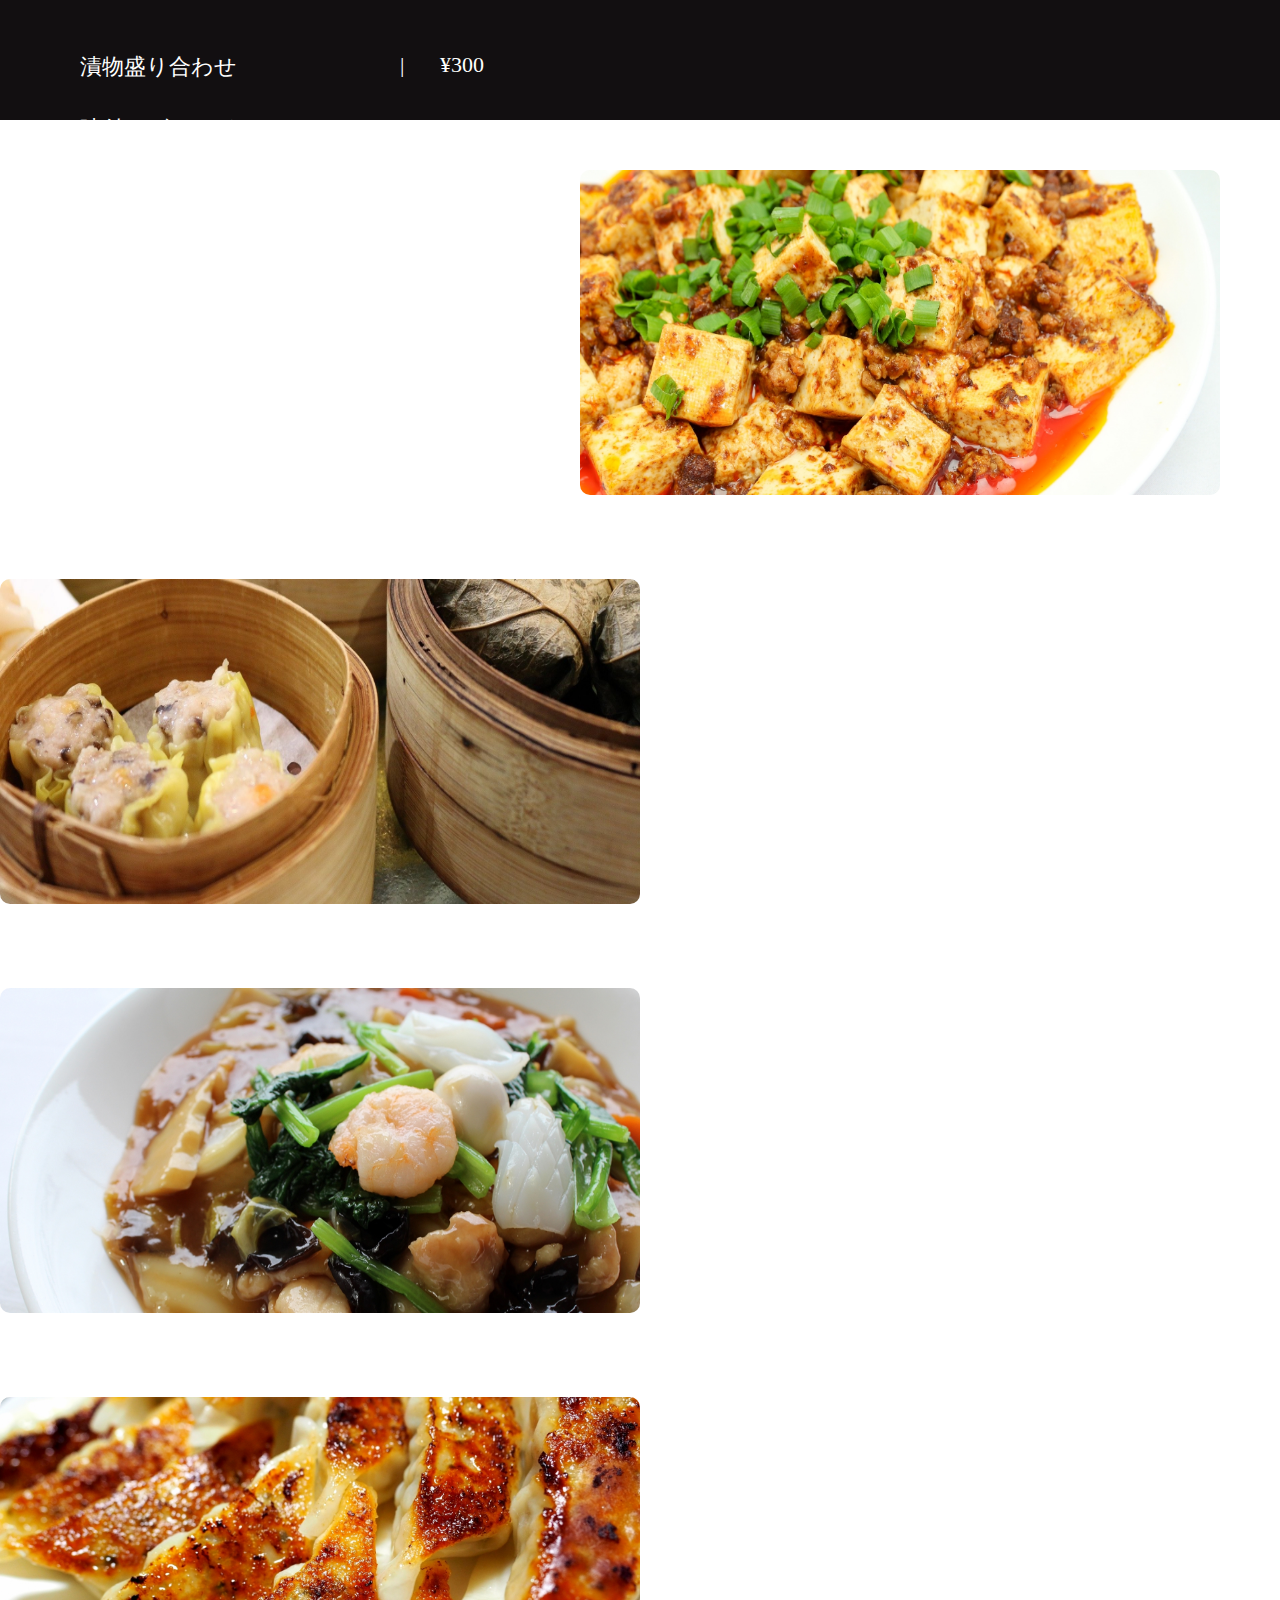
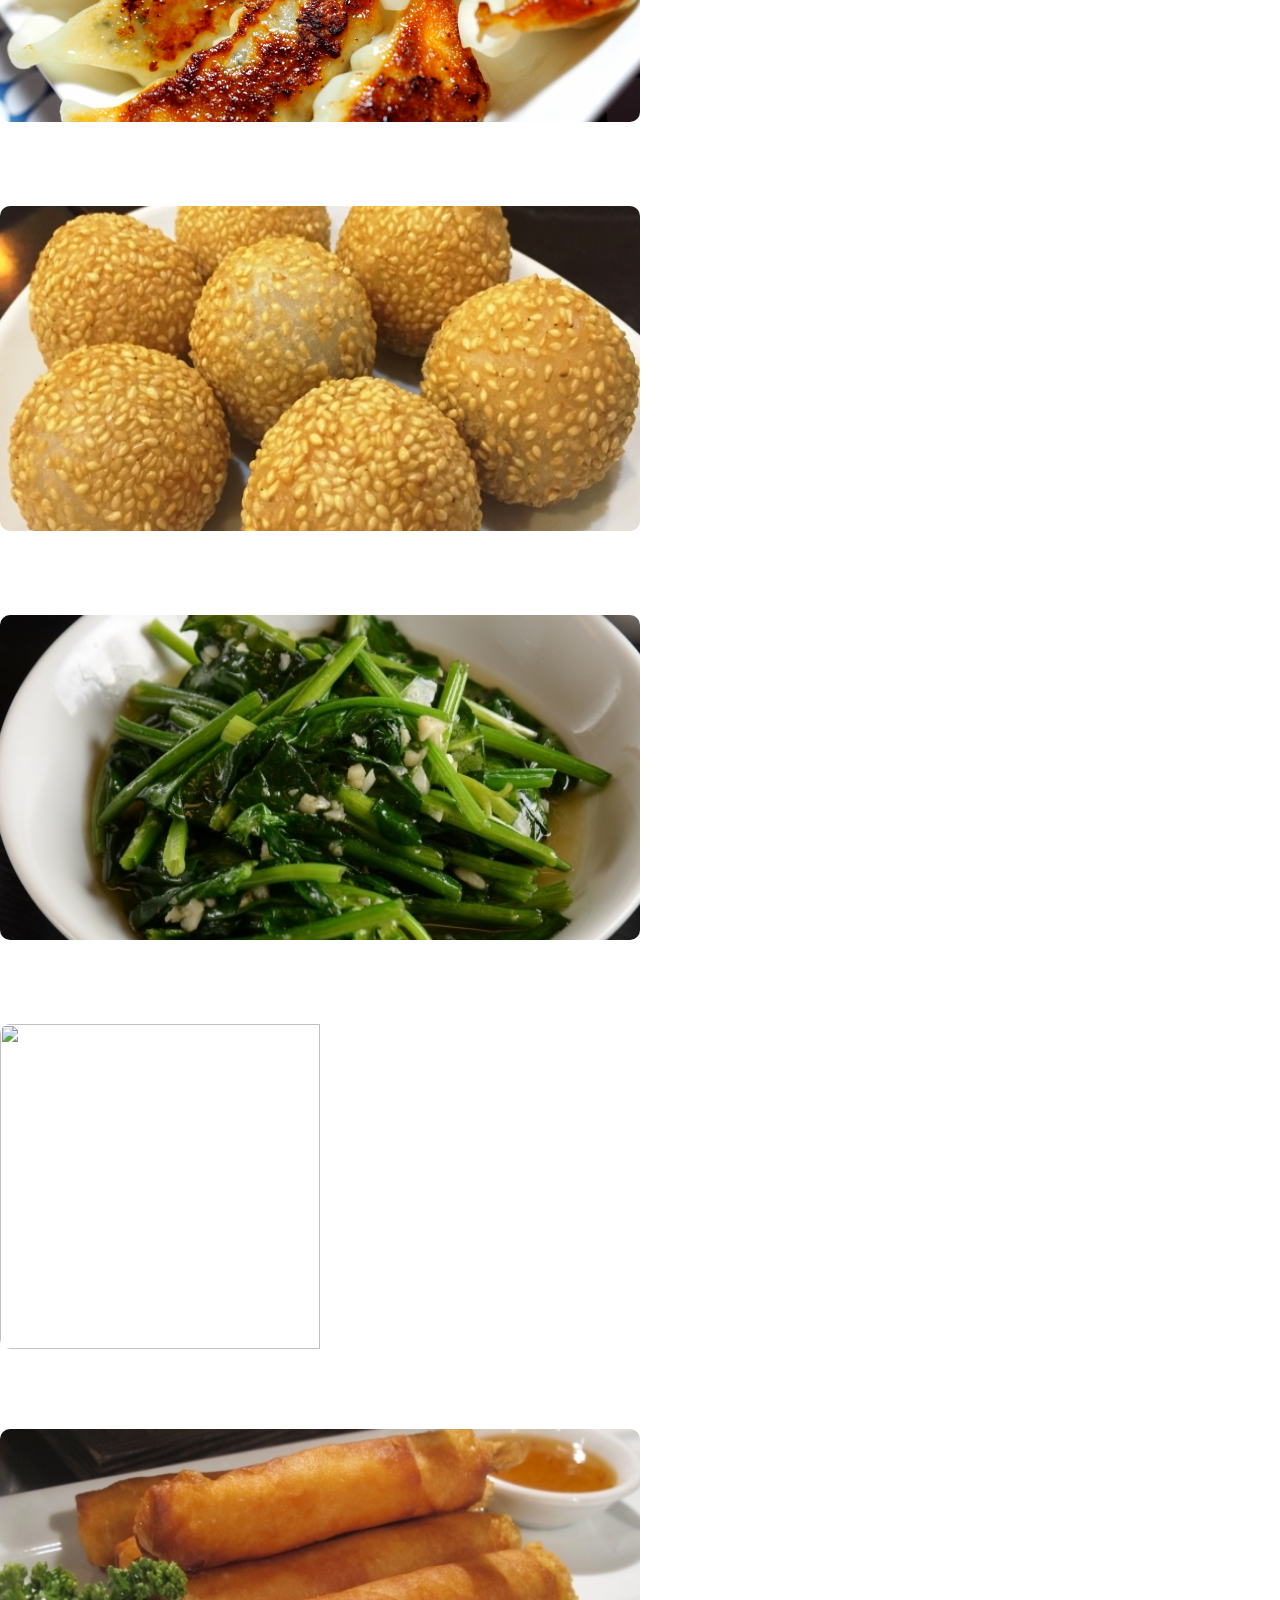
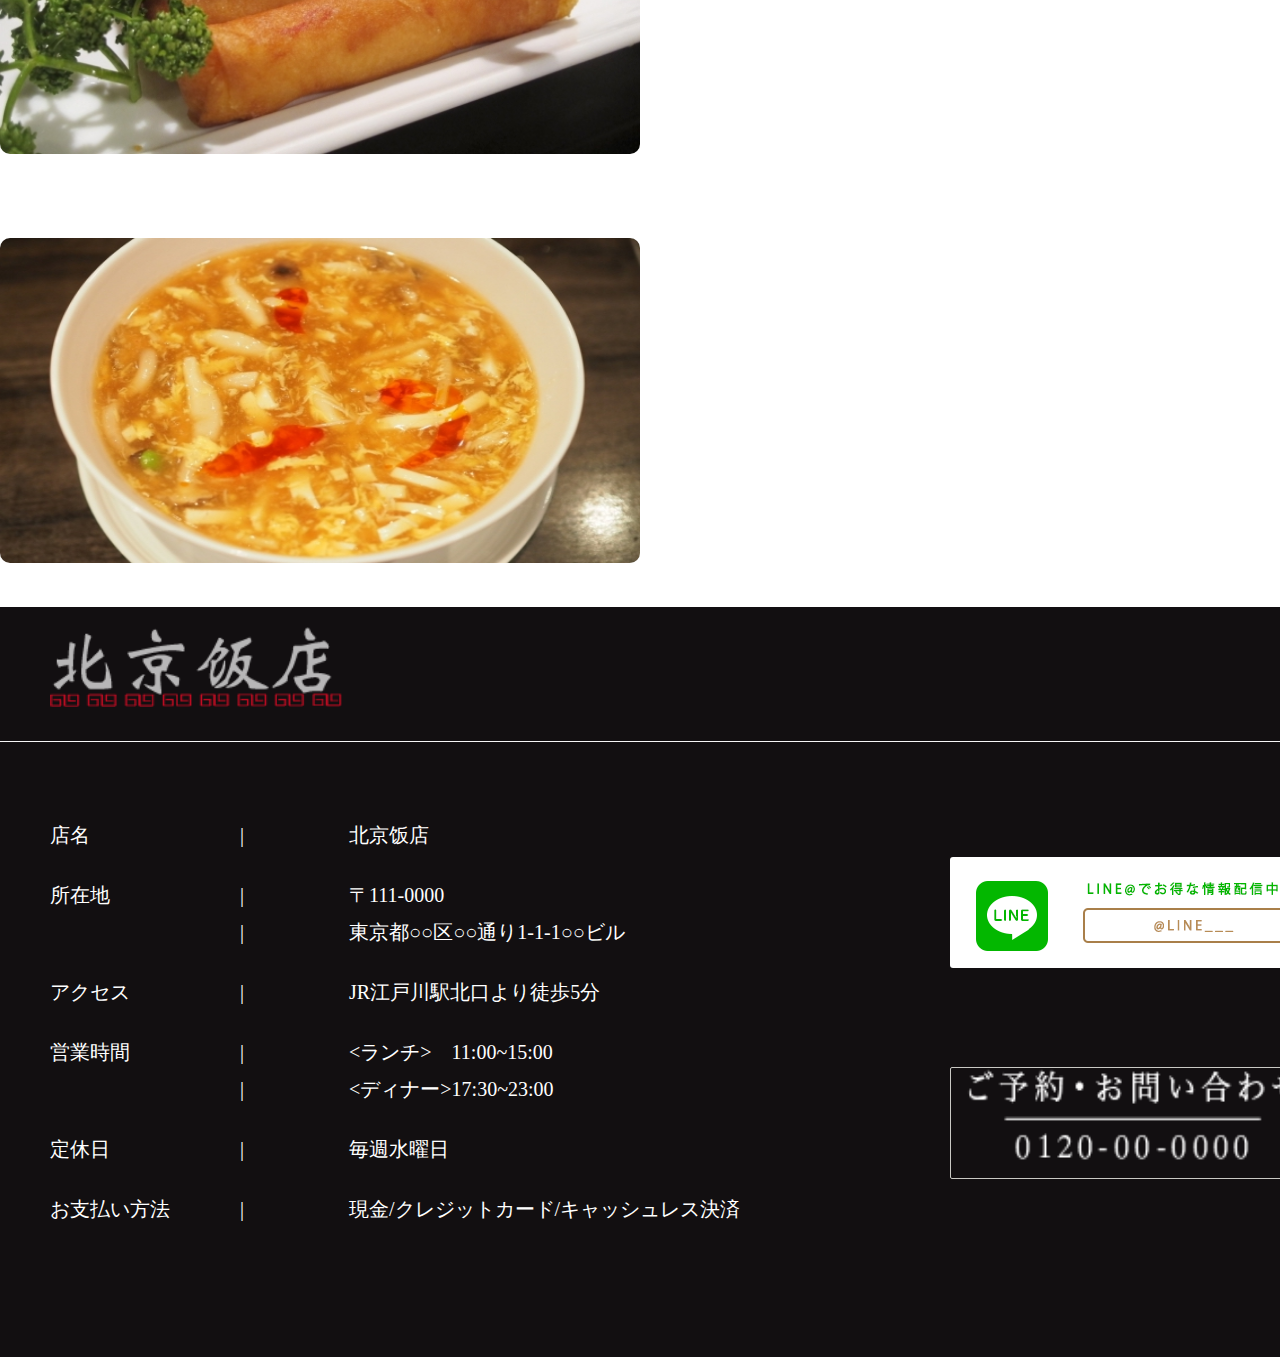
==== commit b2884d77: "Update menus.html" ====
--- a/menus.html
+++ b/menus.html
@@ -5,11 +5,13 @@
   <meta name="viewport" content=""width=device-width, initial-scale=1.0"">
   <title> メニュー</title>
   <link rel="stylesheet" href="menus.css">
+  <link rel="stylesheet" href="menusres.css">
   <link href="https://fonts.googleapis.com/css2?family=Noto+Serif+JP:wght@500&family=Sawarabi+Gothic&display=swap" rel="stylesheet">
   <script src="https://kit.fontawesome.com/7ccfa00b7f.js" crossorigin="anonymous"></script>
   <link rel="stylesheet" href="https://cdn.jsdelivr.net/bxslider/4.2.12/jquery.bxslider.css">
   <script src="https://ajax.googleapis.com/ajax/libs/jquery/3.1.1/jquery.min.js"></script>
   <script src="https://cdn.jsdelivr.net/bxslider/4.2.12/jquery.bxslider.min.js"></script>
+  <meta name=”viewport” content=”width=device-width,initial-scale=1.0″>
 
   <script>
     $(document).ready(function(){
@@ -28,7 +30,7 @@
               <li>
                 <div class="reslogo">
                   <a href="index.html">
-                   <img src="https://github.com/yuanhua-c/chineserestaurant/blob/master/reslogonew.png?raw=true" alt="店舗ロゴ">
+                   <img src="reslogonew.png" alt="店舗ロゴ">
                   </a>
                 </div>
                </li>
@@ -159,11 +161,11 @@
         <div class="menuboxleft">
           <img src="チャーハン.jpg" id="chaofan">
         </div>
-        <div class="menuboxright">
+        <div class="menuboxright" id="chaofanname">
           <img src="ご飯.png" alt="">
         </div>
       </div>
-      <div class="menulist" id="chaofan">
+      <div class="menulist menulist3" id="chaofan">
         <div class="menulistleft half">
           <dl class="menu_price">
              <dt>チャーハン</dt>
@@ -276,7 +278,7 @@
       <div class="infomain">
         <div class="infodetail">
           <a href="index.html">
-           <img src="https://github.com/yuanhua-c/chineserestaurant/blob/master/reslogonew.png?raw=true" alt="店舗ロゴ" id="info">
+           <img src="reslogonew.png" alt="店舗ロゴ" id="info">
           </a>
         </div>
         <dl class="infodetailcontents">
